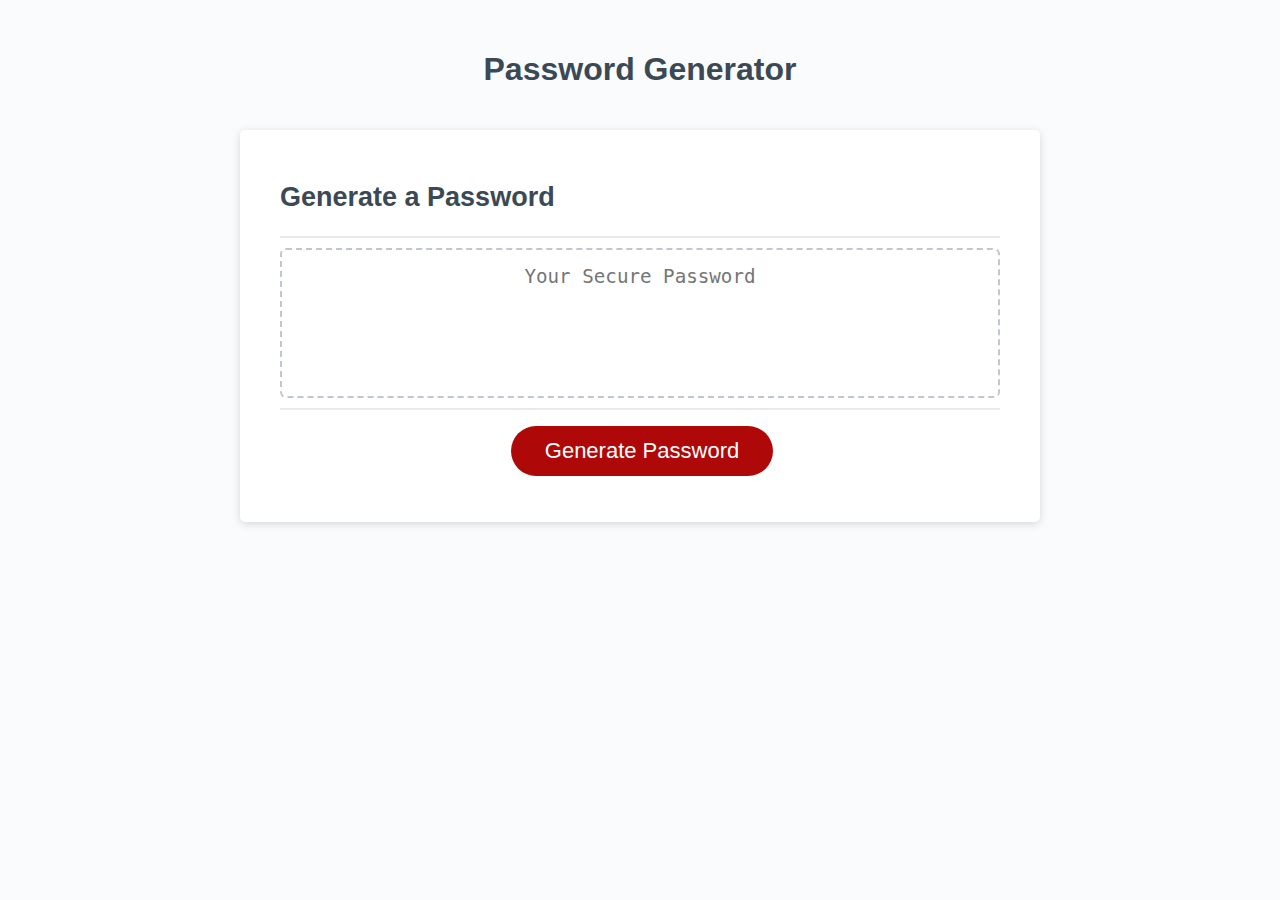
==== Develop/index.html @ 2ad0d997 "first commit" ====
<!DOCTYPE html>
<html lang="en">
  <head>
    <meta charset="UTF-8" />
    <meta name="viewport" content="width=device-width, initial-scale=1.0" />
    <meta http-equiv="X-UA-Compatible" content="ie=edge" />
    <title>Password Generator</title>
    <link rel="stylesheet" href="style.css" />
  </head>
  <body>
    <div class="wrapper">
      <header>
        <h1>Password Generator</h1>
      </header>
      <div class="card">
        <div class="card-header">
          <h2>Generate a Password</h2>
        </div>
        <div class="card-body">
          <textarea
            readonly
            id="password"
            placeholder="Your Secure Password"
            aria-label="Generated Password"
          ></textarea>
        </div>
        <div class="card-footer">
          <button id="generate" class="btn">Generate Password</button>
        </div>
      </div>
    </div>
    <script src="script.js"></script>
  </body>
</html>
---- Develop/style.css ----
*,
*::before,
*::after {
  box-sizing: border-box;
}

html,
body,
.wrapper {
  height: 100%;
  margin: 0;
  padding: 0;
}

body {
  font-family: sans-serif;
  background-color: #f9fbfd;
}

.wrapper {
  padding-top: 30px;
  padding-left: 20px;
  padding-right: 20px;
}

header {
  text-align: center;
  padding: 20px;
  padding-top: 0px;
  color: hsl(206, 17%, 28%);
}

.card {
  background-color: hsl(0, 0%, 100%);
  border-radius: 5px;
  border-width: 1px;
  box-shadow: rgba(0, 0, 0, 0.15) 0px 2px 8px 0px;
  color: hsl(206, 17%, 28%);
  font-size: 18px;
  margin: 0 auto;
  max-width: 800px;
  padding: 30px 40px;
}

.card-header::after {
  content: " ";
  display: block;
  width: 100%;
  background: #e7e9eb;
  height: 2px;
}

.card-body {
  min-height: 100px;
}

.card-footer {
  text-align: center;
}

.card-footer::before {
  content: " ";
  display: block;
  width: 100%;
  background: #e7e9eb;
  height: 2px;
}

.card-footer::after {
  content: " ";
  display: block;
  clear: both;
}

.btn {
  border: none;
  background-color: hsl(360, 91%, 36%);
  border-radius: 25px;
  box-shadow: rgba(0, 0, 0, 0.1) 0px 1px 6px 0px rgba(0, 0, 0, 0.2) 0px 1px 1px
    0px;
  color: hsl(0, 0%, 100%);
  display: inline-block;
  font-size: 22px;
  line-height: 22px;
  margin: 16px 16px 16px 20px;
  padding: 14px 34px;
  text-align: center;
  cursor: pointer;
}

button[disabled] {
  cursor: default;
  background: #c0c7cf;
}

.float-right {
  float: right;
}

#password {
  -webkit-appearance: none;
  -moz-appearance: none;
  appearance: none;
  border: none;
  display: block;
  width: 100%;
  padding-top: 15px;
  padding-left: 15px;
  padding-right: 15px;
  padding-bottom: 85px;
  font-size: 1.2rem;
  text-align: center;
  margin-top: 10px;
  margin-bottom: 10px;
  border: 2px dashed #c0c7cf;
  border-radius: 6px;
  resize: none;
  overflow: hidden;
}

@media (max-width: 690px) {
  .btn {
    font-size: 1rem;
    margin: 16px 0px 0px 0px;
    padding: 10px 15px;
  }

  #password {
    font-size: 1rem;
  }
}

@media (max-width: 500px) {
  .btn {
    font-size: 0.8rem;
  }
}
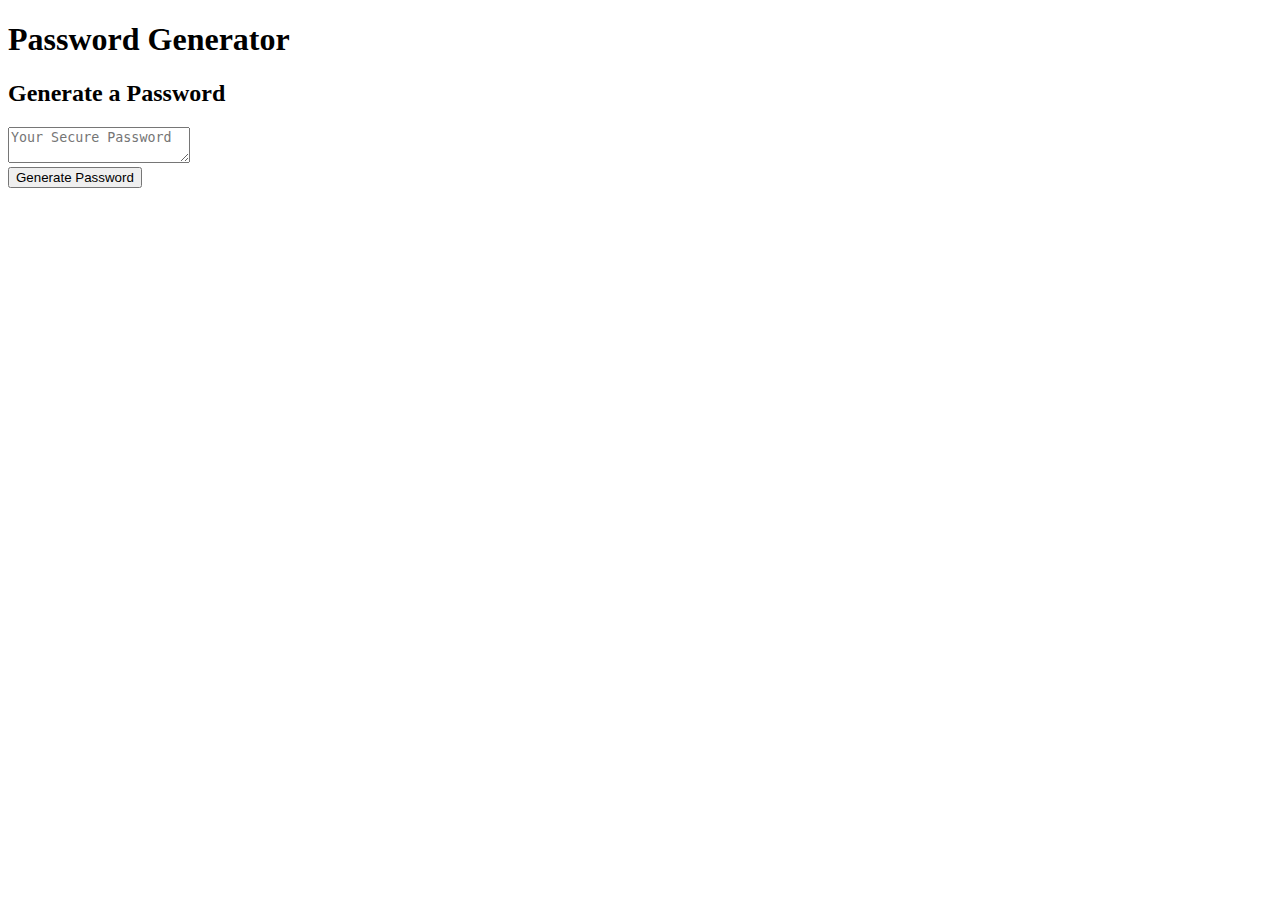
==== commit d0756172: "relink CSS" ====
--- a/Develop/index.html
+++ b/Develop/index.html
@@ -5,8 +5,8 @@
     <meta name="viewport" content="width=device-width, initial-scale=1.0" />
     <meta http-equiv="X-UA-Compatible" content="ie=edge" />
     <title>Password Generator</title>
-    <link rel="stylesheet" href="style.css" />
-  </head>
+    <link rel="stylesheet" href=".develop/style.css" />
+    </head>
   <body>
     <div class="wrapper">
       <header>
